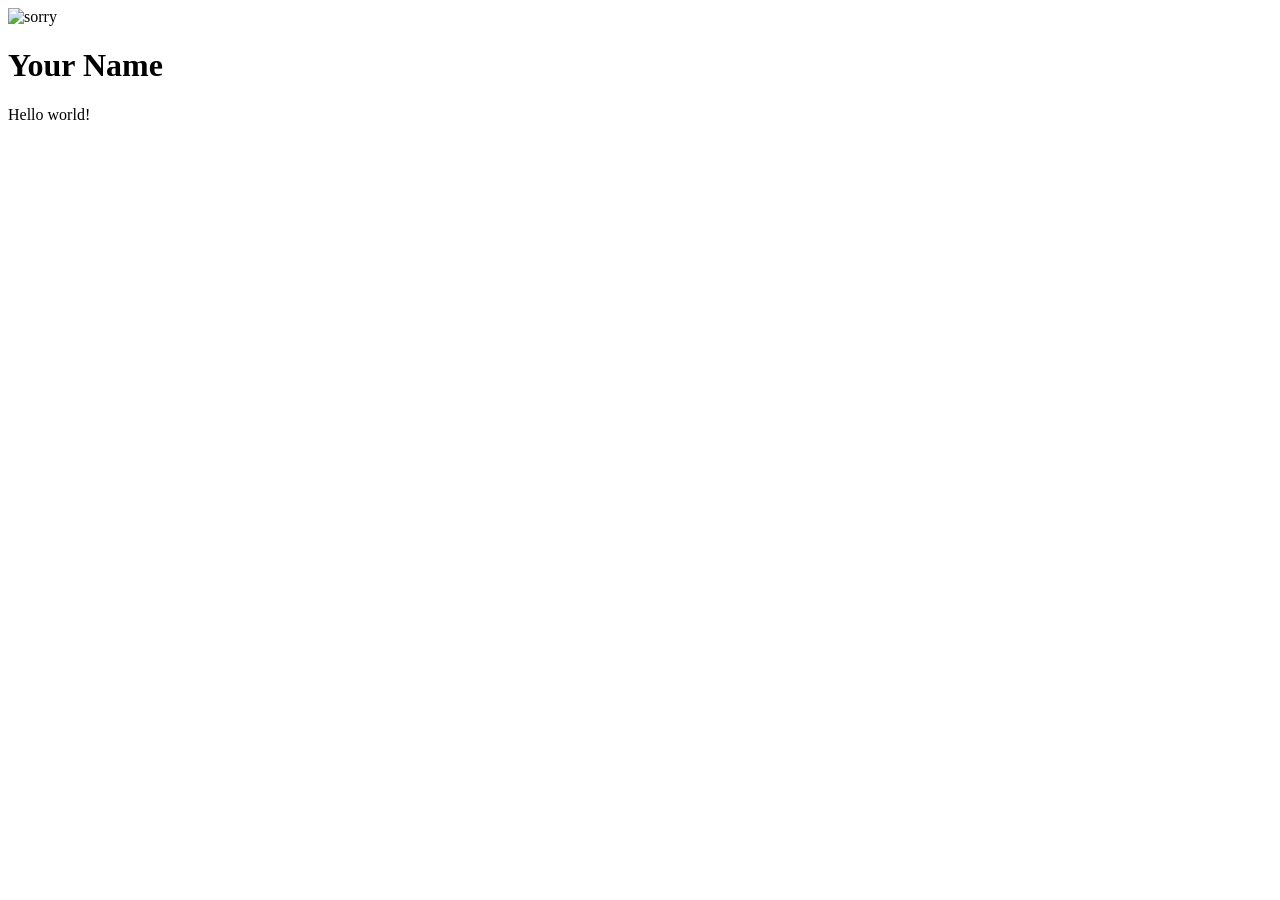
==== index.html @ 248f4ef7 "Add index.html" ====
<!DOCTYPE html>
<html>
  <head>
    <title>My Page</title>
    <script src="https://cdn.tailwindcss.com"></script>
  </head>
  <body class="bg-gray-900 text-gray-100 flex flex-col items-center justify-center min-h-screen p-6">
    <div class="max-w-md w-full bg-gray-800 rounded-2xl shadow-2xl p-8 text-center border border-gray-700">
      <img src="https://cdn.hackclub.com/019e17cb-269d-7612-a0f1-6416280b6784/image.png" alt="sorry" class="w-32 h-32 mx-auto rounded-full object-cover border-4 border-indigo-500 mb-6 shadow-lg" />
      <h1 class="text-4xl font-extrabold text-transparent bg-clip-text bg-gradient-to-r from-indigo-400 to-cyan-400 tracking-tight mb-2">Your Name</h1>
      <p class="text-lg text-gray-400 font-medium">Hello world!</p>
    </div>
  </body>
</html>
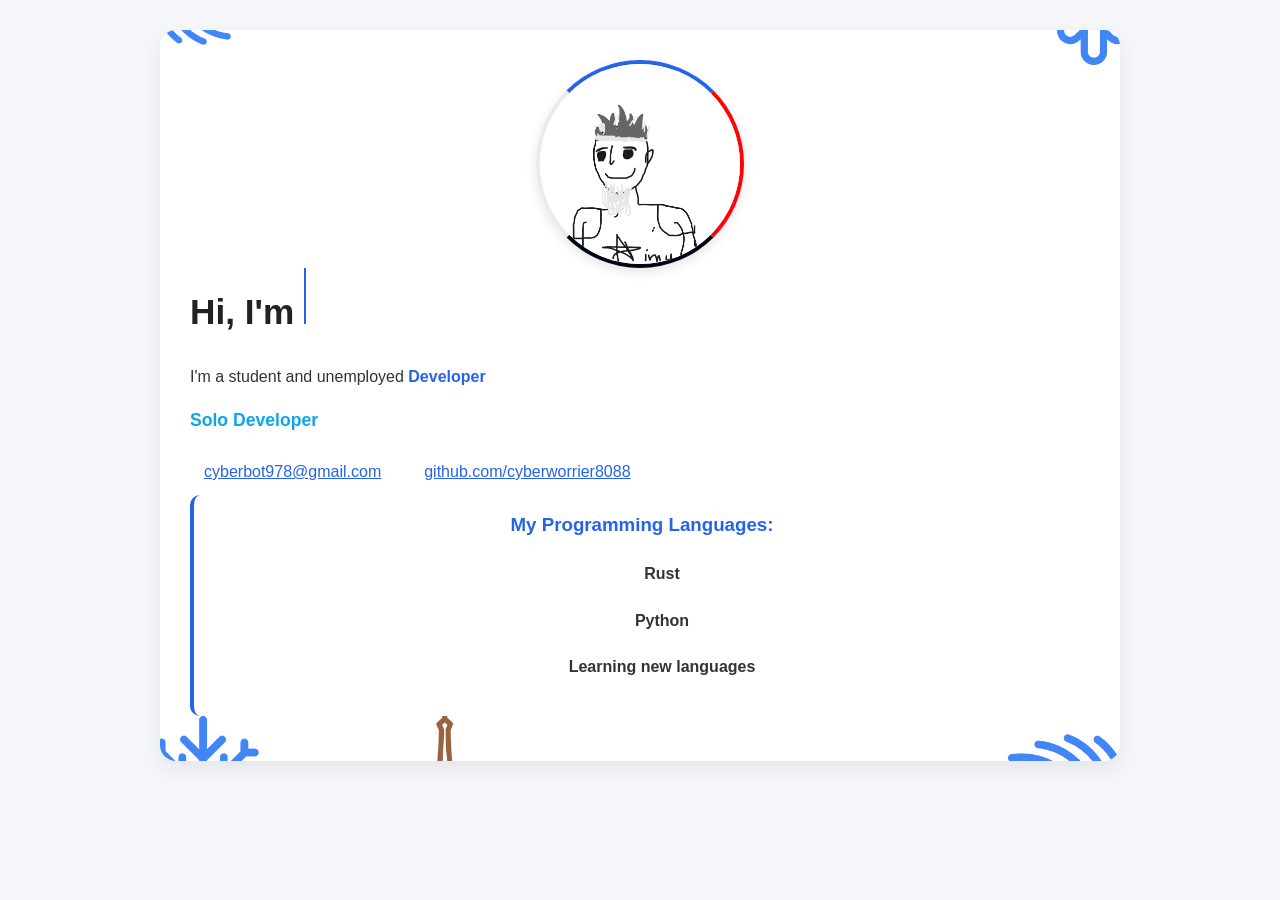
==== commit 12f838e5: "site improved css and added img" ====
--- a/index.html
+++ b/index.html
@@ -1,14 +1,30 @@
 <!DOCTYPE html>
-<html>
-  <head>
-    <title>My Page</title>
-    <script src="https://cdn.tailwindcss.com"></script>
-  </head>
-  <body class="bg-gray-900 text-gray-100 flex flex-col items-center justify-center min-h-screen p-6">
-    <div class="max-w-md w-full bg-gray-800 rounded-2xl shadow-2xl p-8 text-center border border-gray-700">
-      <img src="https://cdn.hackclub.com/019e17cb-269d-7612-a0f1-6416280b6784/image.png" alt="sorry" class="w-32 h-32 mx-auto rounded-full object-cover border-4 border-indigo-500 mb-6 shadow-lg" />
-      <h1 class="text-4xl font-extrabold text-transparent bg-clip-text bg-gradient-to-r from-indigo-400 to-cyan-400 tracking-tight mb-2">Your Name</h1>
-      <p class="text-lg text-gray-400 font-medium">Hello world!</p>
-    </div>
-  </body>
+<html lang="en">
+<head>
+  <meta charset="UTF-8">
+  <meta name="viewport" content="width=device-width, initial-scale=1.0">
+  <title>My Portfolio</title>
+  <link rel="stylesheet" href="style.css">
+</head>
+<body>
+  <div class="container">
+  <img src="assets/profile.png" alt="Profile Picture" class="profile">
+  <h1>Hi, I'm <span class="highlight typing">Nabhan</span></h1>
+  <p>I'm a student and unemployed <span class="highlight"></span></p>
+  <span class="role">Solo Developer</span>
+  <div class="contact-info">
+    <a href="mailto:cyberbot978@gmail.com" class="contact-item">cyberbot978@gmail.com</a>
+    <a href="https://github.com/cyberworrier8088" class="contact-item">github.com/cyberworrier8088</a>
+  </div>
+
+  <div class="card">
+  <h3>My Programming Languages: </h3>
+  <ul>
+    <h4>Rust</h4>
+    <h4>Python</h4>
+    <h4>Learning new languages</h4>
+  </ul>
+  </div>
+  </div>
+</body>
 </html>
--- a/style.css
+++ b/style.css
@@ -0,0 +1,152 @@
+/* style.css :) */
+
+
+body {
+    font-family: "Segoe UI", Arial, sans-serif;
+    background: #f5f7fa;
+    color: #333;
+    line-height: 1.6;
+    padding: 30px;
+    margin: 0;
+}
+
+.container {
+    max-width: 900px;
+    margin: auto;
+    background: white;
+    padding: 30px;
+    border-radius: 16px;
+    box-shadow: 0 8px 24px rgba(0, 0, 0, 0.08);
+    background-image: url('assets/bg1.png');
+    background-size: cover;
+    background-position: center;
+}
+
+.highlight {
+    color: #2563eb;
+    animation: pulse 2s infinite;
+    font-weight: bold;
+
+}
+
+.highlight::after {
+    content: "Developer";
+    animation: words 6s infinite;
+}
+
+@keyframes words {
+    0%, 33% {
+        content: "Developer";
+        color: #2563eb;
+    }
+    34%, 66% {
+        content: "Hackers";
+        color: #ef4444;
+    }
+    67%, 100% {
+        content: "Student";
+        color: #10b981;
+    }
+}
+
+@keyframes pulse {
+    0% { opacity: 1; }
+    50% { opacity: 0.5; }
+    100% { opacity: 1; }
+}
+
+.role {
+    color: #0ea5e9;
+    font-size: 1.1rem;
+    font-weight: 600;
+}
+.contact-info {
+    display: flex;
+    flex-wrap: wrap;
+    gap: 15px;
+    margin-top: 15px;
+}
+
+.contact-item {
+    display: flex;
+    align-items: center;
+    gap: 8px;
+    padding: 10px 14px;
+    color: #2563eb;
+    border-radius: 10px;
+    transition: all 0.3s ease;
+}
+.contact-item:hover {
+    background: #e2e8f0;
+    transform: translateY(-2px);
+    box-shadow: 0 4px 12px rgba(0,0,0,0.1);
+    text-decoration: none;
+}
+
+h1, h2, h3 {
+    margin-top: 0;
+    color: #222;
+}
+
+h1 {
+    font-size: 2.2rem;
+}
+
+.card {
+    background: #ffffff;
+    padding: 15px;
+    border-left: 4px solid #2563eb;
+    border-radius: 10px;
+    margin-bottom: 15px;
+    text-align: center;
+}
+
+.card:hover {
+    animation: rotate 2s infinite;
+}
+
+@keyframes rotate {
+    0% { transform: rotate(0deg); }
+    100% { transform: rotate(360deg); }
+}
+
+h3 {
+    color: #2563eb;
+}
+
+.profile {
+    width: 200px;
+    height: 200px;
+    border-radius: 50%;
+    object-fit: cover;
+    margin: 0 auto;
+    border: 4px solid #2563eb;
+    box-shadow: 0 4px 12px rgba(0,0,0,0.1);
+    border-bottom: 4px solid #000614;
+    border-left: 4px solid #ebebeb;
+    border-right: 4px solid #ff0404;
+    display: flex;
+    justify-content: center;
+    align-items: center;
+}
+
+
+.typing {
+    display: inline-block;
+    overflow: hidden;
+    white-space: nowrap;
+    border-right: 2px solid;
+    width: 0;
+    animation:
+        typing 6s steps(14) infinite,
+        blink 0.5s infinite;
+}
+
+@keyframes typing {
+    from { width: 0; }
+    to { width: 9ch; }
+}
+
+@keyframes blink {
+    50% { border-color: transparent; }
+}
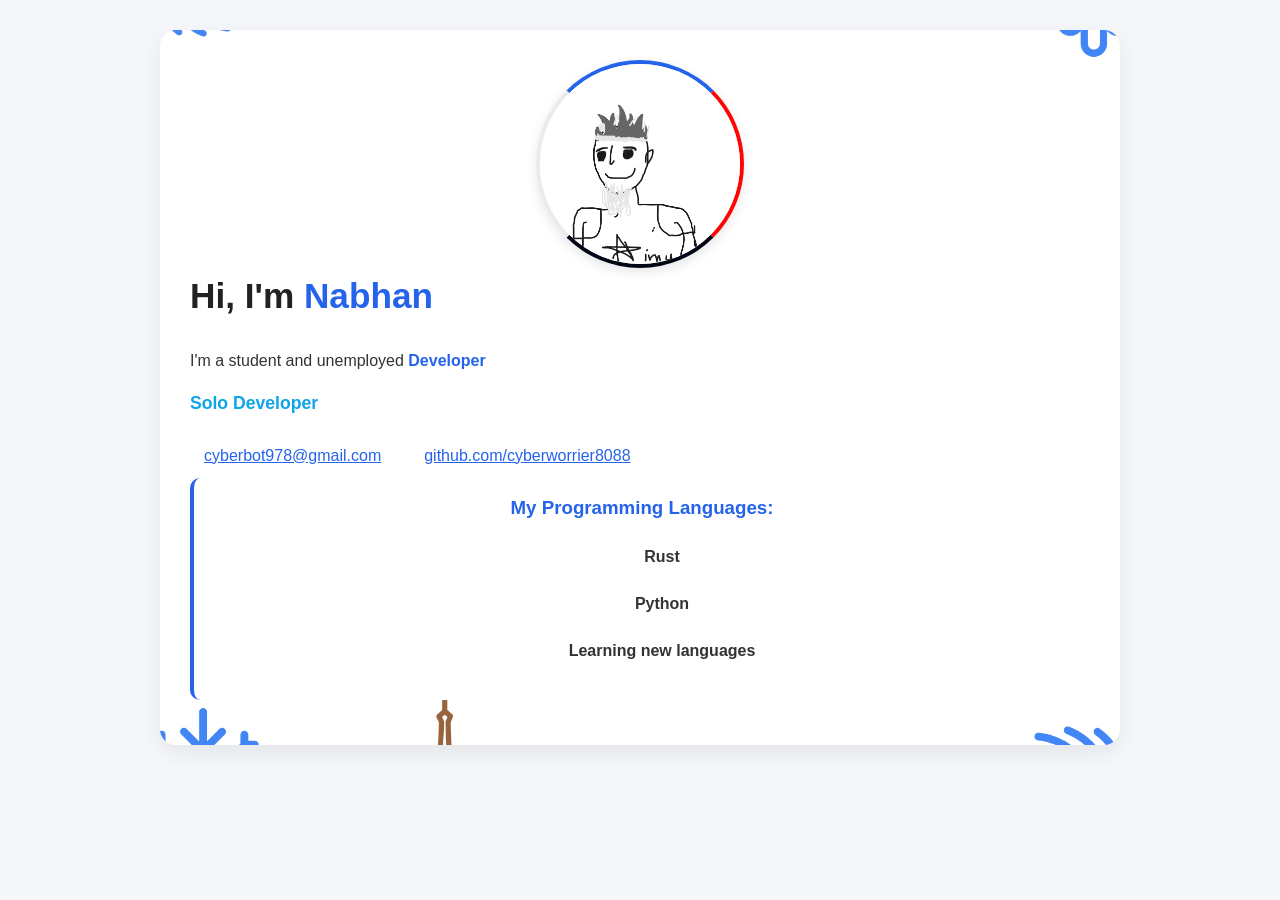
==== commit fd8c8551: "site improved css and added img" ====
--- a/index.html
+++ b/index.html
@@ -9,7 +9,7 @@
 <body>
   <div class="container">
   <img src="assets/profile.png" alt="Profile Picture" class="profile">
-  <h1>Hi, I'm <span class="highlight typing">Nabhan</span></h1>
+  <h1>Hi, I'm <span class="highlight typing"></span></h1>
   <p>I'm a student and unemployed <span class="highlight"></span></p>
   <span class="role">Solo Developer</span>
   <div class="contact-info">
--- a/style.css
+++ b/style.css
@@ -132,21 +132,26 @@
 
 
 .typing {
-    display: inline-block;
-    overflow: hidden;
-    white-space: nowrap;
-    border-right: 2px solid;
-    width: 0;
-    animation:
-        typing 6s steps(14) infinite,
-        blink 0.5s infinite;
 }
 
-@keyframes typing {
-    from { width: 0; }
-    to { width: 9ch; }
+
+
+.typing::after {
+    content: "Nabhan";
+    animation: words 6s infinite;
 }
 
-@keyframes blink {
-    50% { border-color: transparent; }
-}+@keyframes words {
+    0%, 33% {
+        content: "cyberworrier";
+        color: #2563eb;
+    }
+    34%, 66% {
+        content: "Imu";
+        color: #ef4444;
+    }
+    67%, 100% {
+        content: "Joker";
+        color: #10b981;
+    }
+}
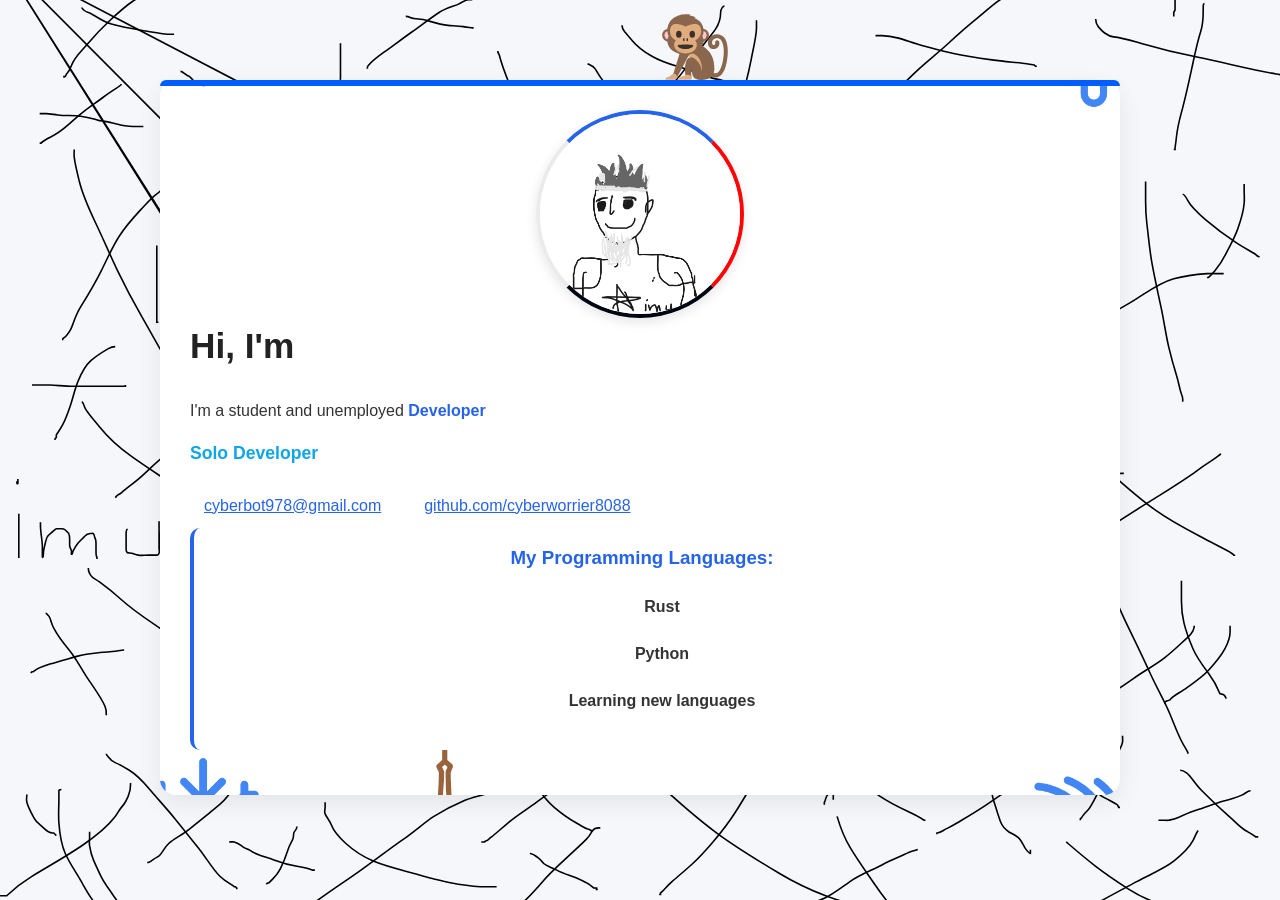
==== commit 623d822d: "improved css" ====
--- a/index.html
+++ b/index.html
@@ -8,8 +8,9 @@
 </head>
 <body>
   <div class="container">
+  <img src="assets/monkey-svgrepo-com.svg" alt="Sitting Monkey" class="monkey-sitting">
   <img src="assets/profile.png" alt="Profile Picture" class="profile">
-  <h1>Hi, I'm <span class="highlight typing"></span></h1>
+  <h1>Hi, I'm <span class="highlighttyping"></span></h1>
   <p>I'm a student and unemployed <span class="highlight"></span></p>
   <span class="role">Solo Developer</span>
   <div class="contact-info">
--- a/style.css
+++ b/style.css
@@ -7,7 +7,11 @@
     color: #333;
     line-height: 1.6;
     padding: 30px;
-    margin: 0;
+    margin-top: 50px;
+    margin-bottom: 50px;
+    background-image: url('assets/svg.svg');
+    background-size: cover;
+    background-position: center;
 }
 
 .container {
@@ -20,7 +24,21 @@
     background-image: url('assets/bg1.png');
     background-size: cover;
     background-position: center;
+    position: relative;
 }
+.container::before {
+            content: "";
+            position: absolute;
+            top: 0;
+            left: 0;
+            width: 100%;
+            height: 6px;
+            background: #005eff;
+            border-top-left-radius: 12px;
+            border-top-right-radius: 12px;
+        }
+
+
 
 .highlight {
     color: #2563eb;
@@ -48,6 +66,9 @@
         color: #10b981;
     }
 }
+
+
+
 
 @keyframes pulse {
     0% { opacity: 1; }
@@ -99,15 +120,12 @@
     border-radius: 10px;
     margin-bottom: 15px;
     text-align: center;
+    transition: transform 0.3s ease, box-shadow 0.3s ease;
 }
 
 .card:hover {
-    animation: rotate 2s infinite;
-}
-
-@keyframes rotate {
-    0% { transform: rotate(0deg); }
-    100% { transform: rotate(360deg); }
+    transform: translateY(-5px);
+    box-shadow: 0 12px 20px rgba(0, 0, 0, 0.08);
 }
 
 h3 {
@@ -128,20 +146,26 @@
     display: flex;
     justify-content: center;
     align-items: center;
+    transition: transform 0.6s cubic-bezier(0.4, 0, 0.2, 1);
+}
+
+.profile:hover {
+    transform: rotate(360deg) scale(1.1);
 }
 
 
-.typing {
+.highlighttyping {
+    color: #2563eb;
+    animation: pulse 2s infinite;
+    font-weight: bold;
 }
 
-
-
-.typing::after {
-    content: "Nabhan";
-    animation: words 6s infinite;
+.highlighttyping::after {
+    content: "";
+    animation: typing 6s infinite;
 }
 
-@keyframes words {
+@keyframes typing {
     0%, 33% {
         content: "cyberworrier";
         color: #2563eb;
@@ -155,3 +179,13 @@
         color: #10b981;
     }
 }
+
+.monkey-sitting {
+    position: absolute;
+    top: -68px;
+    left: 500px;
+    width: 70px;
+    height: 70px;
+    z-index: 10;
+    pointer-events: none;
+}
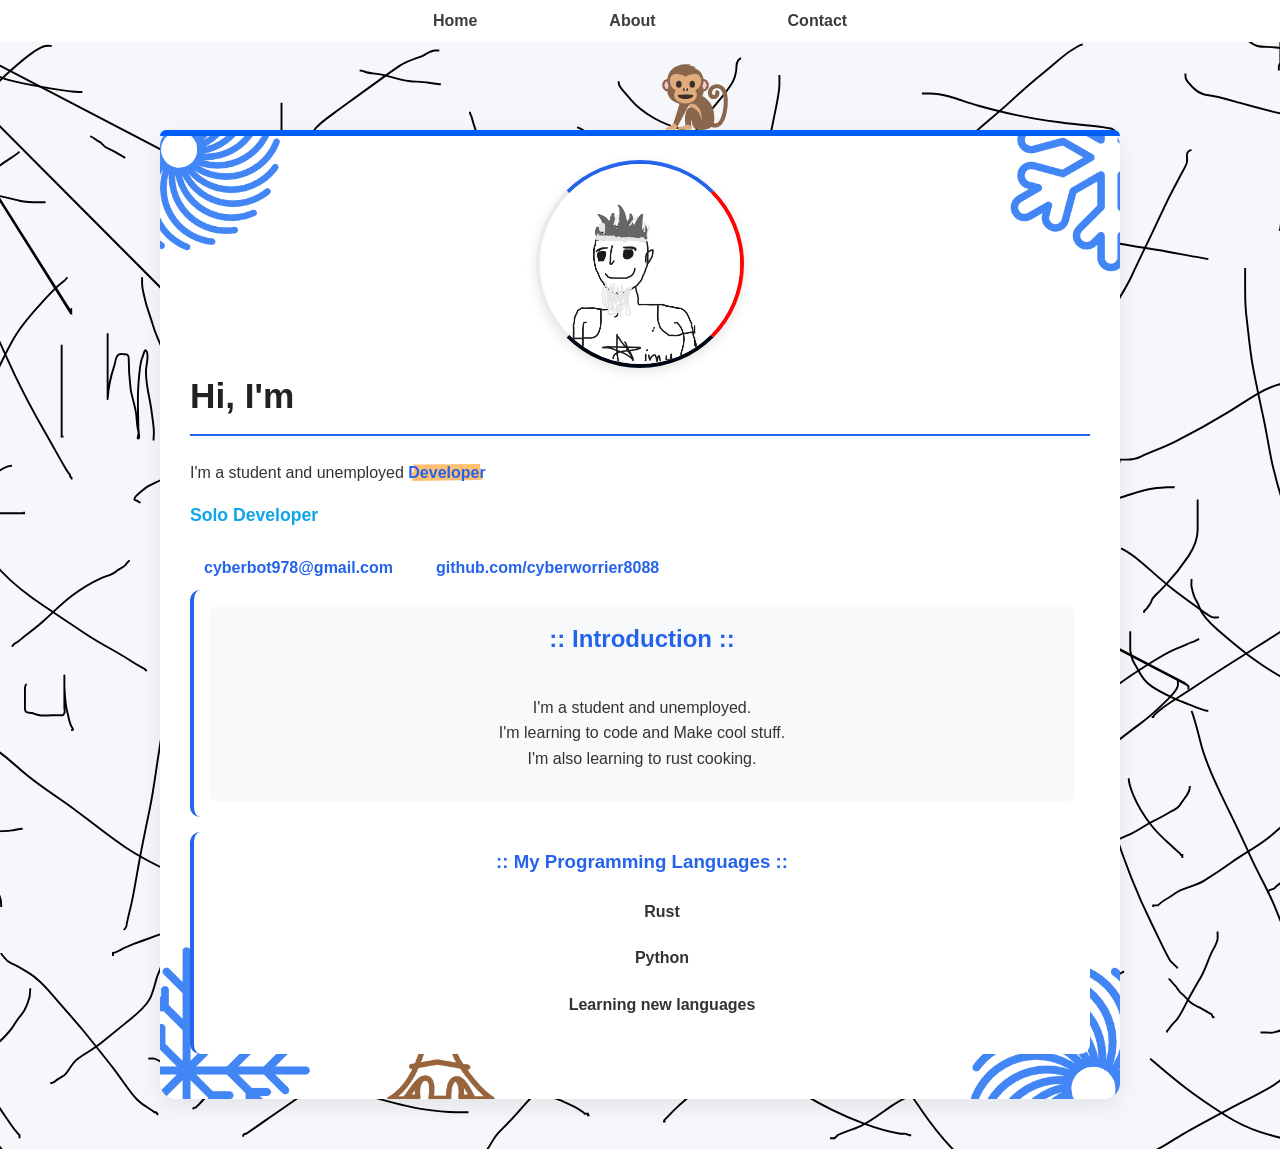
==== commit 26a209e9: "css more added and added hover effect. and more html page added" ====
--- a/index.html
+++ b/index.html
@@ -7,6 +7,11 @@
   <link rel="stylesheet" href="style.css">
 </head>
 <body>
+  <nav>
+    <a href="index.html">Home</a>
+    <a href="about.html">About</a>
+    <a href="contact.html">Contact</a>
+  </nav>
   <div class="container">
   <img src="assets/monkey-svgrepo-com.svg" alt="Sitting Monkey" class="monkey-sitting">
   <img src="assets/profile.png" alt="Profile Picture" class="profile">
@@ -19,7 +24,15 @@
   </div>
 
   <div class="card">
-  <h3>My Programming Languages: </h3>
+    <div class="top-card">
+    <h2>:: Introduction ::</h2>
+    <p>I'm a student and unemployed.<br>I'm learning to code and Make cool stuff.<br>I'm also learning to rust cooking.</p>
+    </div>
+  </div>
+
+
+  <div class="card">
+  <h3>:: My Programming Languages ::</h3>
   <ul>
     <h4>Rust</h4>
     <h4>Python</h4>
--- a/style.css
+++ b/style.css
@@ -6,12 +6,12 @@
     background: #f5f7fa;
     color: #333;
     line-height: 1.6;
-    padding: 30px;
     margin-top: 50px;
     margin-bottom: 50px;
     background-image: url('assets/svg.svg');
     background-size: cover;
     background-position: center;
+    padding-top: 80px;
 }
 
 .container {
@@ -27,16 +27,16 @@
     position: relative;
 }
 .container::before {
-            content: "";
-            position: absolute;
-            top: 0;
-            left: 0;
-            width: 100%;
-            height: 6px;
-            background: #005eff;
-            border-top-left-radius: 12px;
-            border-top-right-radius: 12px;
-        }
+    content: "";
+    position: absolute;
+    top: 0;
+    left: 0;
+    width: 100%;
+    height: 6px;
+    background: #005eff;
+    border-top-left-radius: 12px;
+    border-top-right-radius: 12px;
+}
 
 
 
@@ -50,6 +50,10 @@
 .highlight::after {
     content: "Developer";
     animation: words 6s infinite;
+    background-image: url('assets/heading.svg');
+    background-size: contain;
+    background-repeat: no-repeat;
+    background-position: center;
 }
 
 @keyframes words {
@@ -111,6 +115,21 @@
 
 h1 {
     font-size: 2.2rem;
+}
+h1::after {
+    content: "";
+    display: block;
+    width: 100%;
+    height: 2px;
+    background: #2563eb;
+    margin-top: 10px;
+}
+
+h1:hover {
+    background:linear-gradient(90deg,#4f46e5,#06b6d4);
+    -webkit-background-clip:text;
+    background-clip:text;
+    color:transparent;
 }
 
 .card {
@@ -188,4 +207,77 @@
     height: 70px;
     z-index: 10;
     pointer-events: none;
-}+}
+
+
+.top-card {
+    display: flex;
+    flex-direction: column;
+    align-items: center;
+    justify-content: center;
+    background-color: #f8f9fa;
+    border-radius: 10px;
+    padding: 15px;
+    background-image: url('assets/Drawing.png');
+    background-size: contain;
+    background-repeat: no-repeat;
+    background-position: center;
+}
+
+.top-card h2 {
+    margin-top: 0;
+    color: #2563eb;
+}
+
+.card h2 {
+    margin-top: 0;
+    color: #2563eb;
+}
+
+
+nav {
+  position: fixed;  
+  top: 0;          
+  left: 0;         
+  width: 100%;     
+  z-index: 1000;     
+  background-color: #ffffff; 
+  display: flex;
+  justify-content: center;
+  align-items: center;
+  gap: 100px;
+}
+
+a {
+  text-decoration: none;
+  color: #3d3d3d;
+  font-family: "Segoe UI", Arial, sans-serif;
+  font-weight: bolder;
+  padding:8px 16px;
+  border-radius:8px;
+  transition:.3s;
+}
+
+nav a:hover {
+  color: #2563eb;
+  text-decoration: underline;
+  text-decoration-color: #2563eb;
+  text-shadow: 0 0 10px #4f46e5;
+  background:#4f46e5;
+  color:white;
+}
+
+nav a::after{
+    content:"";
+    position:absolute;
+    left:0;
+    bottom:-4px;
+    width:0;
+    height:2px;
+    background:#4f46e5;
+    transition:0.3s;
+}
+
+nav a:hover::after{
+    width:100%;
+}
